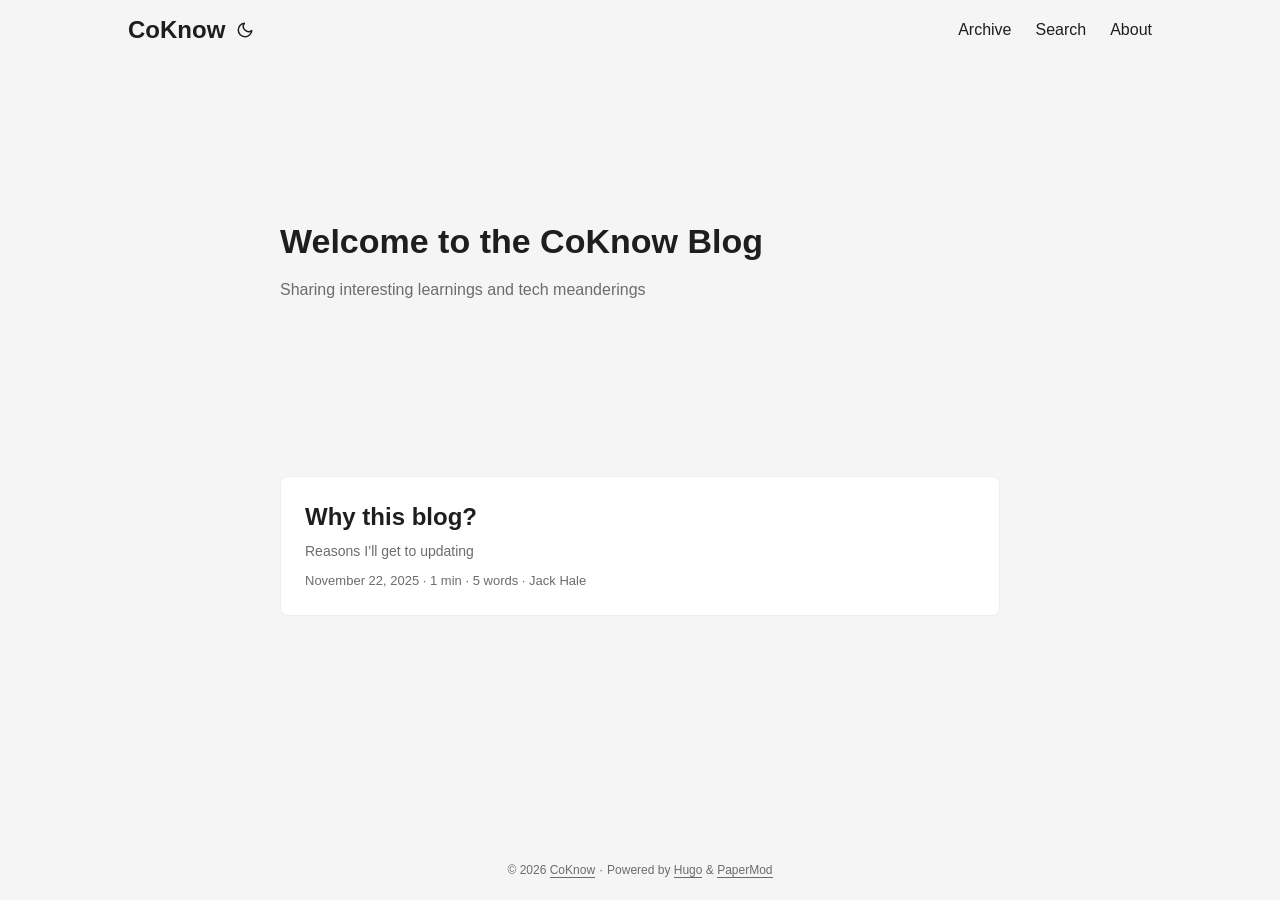
==== index.html @ a0d1c7be "Deploy from source repo" ====
<!doctype html><html lang=en dir=auto data-theme=auto><head><meta name=generator content="Hugo 0.165.0"><meta charset=utf-8><meta http-equiv=X-UA-Compatible content="IE=edge"><meta name=viewport content="width=device-width,initial-scale=1,shrink-to-fit=no"><meta name=robots content="index, follow"><title>CoKnow</title><meta name=description content="Sharing interesting learnings and tech meanderings"><meta name=author content="Jack Hale"><link rel=canonical href=https://coknow.blog/><link crossorigin=anonymous href=/assets/css/stylesheet.01de0cf7a606abfce8ed6089ab89e1538996376aac8ff05d3c7d2340f377b07c.css integrity="sha256-Ad4M96YGq/zo7WCJq4nhU4mWN2qsj/BdPH0jQPN3sHw=" rel="preload stylesheet" as=style><link rel=icon href=https://coknow.blog/favicon.ico><link rel=icon type=image/png sizes=16x16 href=https://coknow.blog/favicon-16x16.png><link rel=icon type=image/png sizes=32x32 href=https://coknow.blog/favicon-32x32.png><link rel=apple-touch-icon href=https://coknow.blog/apple-touch-icon.png><link rel=mask-icon href=https://coknow.blog/safari-pinned-tab.svg><meta name=theme-color content="#2e2e33"><meta name=msapplication-TileColor content="#2e2e33"><link rel=alternate type=application/rss+xml href=https://coknow.blog/index.xml title=rss><link rel=alternate type=application/json href=https://coknow.blog/index.json title=json><link rel=alternate hreflang=en href=https://coknow.blog/><noscript><style>#theme-toggle,.top-link{display:none}</style><style>@media(prefers-color-scheme:dark){:root{--theme:rgb(29, 30, 32);--entry:rgb(46, 46, 51);--primary:rgb(218, 218, 219);--secondary:rgb(155, 156, 157);--tertiary:rgb(65, 66, 68);--content:rgb(196, 196, 197);--code-block-bg:rgb(46, 46, 51);--code-bg:rgb(55, 56, 62);--border:rgb(51, 51, 51);color-scheme:dark}.list{background:var(--theme)}.toc{background:var(--entry)}}@media(prefers-color-scheme:light){.list::-webkit-scrollbar-thumb{border-color:var(--code-bg)}}</style></noscript><script>localStorage.getItem("pref-theme")==="dark"?document.querySelector("html").dataset.theme="dark":localStorage.getItem("pref-theme")==="light"?document.querySelector("html").dataset.theme="light":window.matchMedia("(prefers-color-scheme: dark)").matches?document.querySelector("html").dataset.theme="dark":document.querySelector("html").dataset.theme="light"</script><meta property="og:url" content="https://coknow.blog/"><meta property="og:site_name" content="CoKnow"><meta property="og:title" content="CoKnow"><meta property="og:description" content="Sharing interesting learnings and tech meanderings"><meta property="og:locale" content="en-us"><meta property="og:type" content="website"><meta name=twitter:card content="summary"><meta name=twitter:title content="CoKnow"><meta name=twitter:description content="Sharing interesting learnings and tech meanderings"><script type=application/ld+json>{"@context":"https://schema.org","@type":"Organization","name":"CoKnow","url":"https://coknow.blog/","description":"Sharing interesting learnings and tech meanderings","logo":"https://coknow.blog/favicon.ico","sameAs":[]}</script></head><body class=list id=top><header class=header><nav class=nav><div class=logo><a href=https://coknow.blog/ accesskey=h title="CoKnow (Alt + H)">CoKnow</a><div class=logo-switches><button id=theme-toggle accesskey=t title="(Alt + T)" aria-label="Toggle theme">
<svg id="moon" width="24" height="18" viewBox="0 0 24 24" fill="none" stroke="currentColor" stroke-width="2" stroke-linecap="round" stroke-linejoin="round"><path d="M21 12.79A9 9 0 1111.21 3 7 7 0 0021 12.79z"/></svg>
<svg id="sun" width="24" height="18" viewBox="0 0 24 24" fill="none" stroke="currentColor" stroke-width="2" stroke-linecap="round" stroke-linejoin="round"><circle cx="12" cy="12" r="5"/><line x1="12" y1="1" x2="12" y2="3"/><line x1="12" y1="21" x2="12" y2="23"/><line x1="4.22" y1="4.22" x2="5.64" y2="5.64"/><line x1="18.36" y1="18.36" x2="19.78" y2="19.78"/><line x1="1" y1="12" x2="3" y2="12"/><line x1="21" y1="12" x2="23" y2="12"/><line x1="4.22" y1="19.78" x2="5.64" y2="18.36"/><line x1="18.36" y1="5.64" x2="19.78" y2="4.22"/></svg></button></div></div><ul id=menu><li><a href=https://coknow.blog/posts/ title=Archive><span>Archive</span></a></li><li><a href=https://coknow.blog/search/ title="Search (Alt + /)" accesskey=/><span>Search</span></a></li><li><a href=https://coknow.blog/about/ title=About><span>About</span></a></li></ul></nav></header><main class=main><article class="first-entry home-info"><header class=entry-header><h1>Welcome to the CoKnow Blog</h1></header><div class=entry-content>Sharing interesting learnings and tech meanderings</div><footer class=entry-footer><div class=social-icons></div></footer></article><article class=post-entry><header class=entry-header><h2 class=entry-hint-parent>Why this blog?</h2></header><div class=entry-content><p>Reasons I’ll get to updating</p></div><footer class=entry-footer><span title='2025-11-22 00:00:00 -0500 -0500'>November 22, 2025</span>&nbsp;·&nbsp;<span>1 min</span>&nbsp;·&nbsp;<span>5 words</span>&nbsp;·&nbsp;<span>Jack Hale</span></footer><a class=entry-link aria-label="post link to Why this blog?" href=https://coknow.blog/posts/why-this-blog/></a></article></main><footer class=footer><span>&copy; 2026 <a href=https://coknow.blog/>CoKnow</a></span> ·
<span>Powered by
<a href=https://gohugo.io/ rel="noopener noreferrer" target=_blank>Hugo</a> &
<a href=https://github.com/adityatelange/hugo-PaperMod/ rel=noopener target=_blank>PaperMod</a></span></footer><a href=#top aria-label="go to top" title="Go to Top (Alt + G)" class=top-link id=top-link accesskey=g><svg viewBox="0 0 12 6" fill="currentColor"><path d="M12 6H0l6-6z"/></svg>
</a><script>let menu=document.getElementById("menu");if(menu){const e=localStorage.getItem("menu-scroll-position");e&&(menu.scrollLeft=parseInt(e,10)),menu.onscroll=function(){localStorage.setItem("menu-scroll-position",menu.scrollLeft)}}document.querySelectorAll('a[href^="#"]').forEach(e=>{e.addEventListener("click",function(e){e.preventDefault();var t=this.getAttribute("href").substr(1);window.matchMedia("(prefers-reduced-motion: reduce)").matches?document.querySelector(`[id='${decodeURIComponent(t)}']`).scrollIntoView():document.querySelector(`[id='${decodeURIComponent(t)}']`).scrollIntoView({behavior:"smooth"}),t==="top"?history.replaceState(null,null," "):history.pushState(null,null,`#${t}`)})})</script><script>var mybutton=document.getElementById("top-link");window.onscroll=function(){document.body.scrollTop>800||document.documentElement.scrollTop>800?(mybutton.style.visibility="visible",mybutton.style.opacity="1"):(mybutton.style.visibility="hidden",mybutton.style.opacity="0")}</script><script>document.getElementById("theme-toggle").addEventListener("click",()=>{const e=document.querySelector("html");e.dataset.theme==="dark"?(e.dataset.theme="light",localStorage.setItem("pref-theme","light")):(e.dataset.theme="dark",localStorage.setItem("pref-theme","dark"))})</script></body></html>
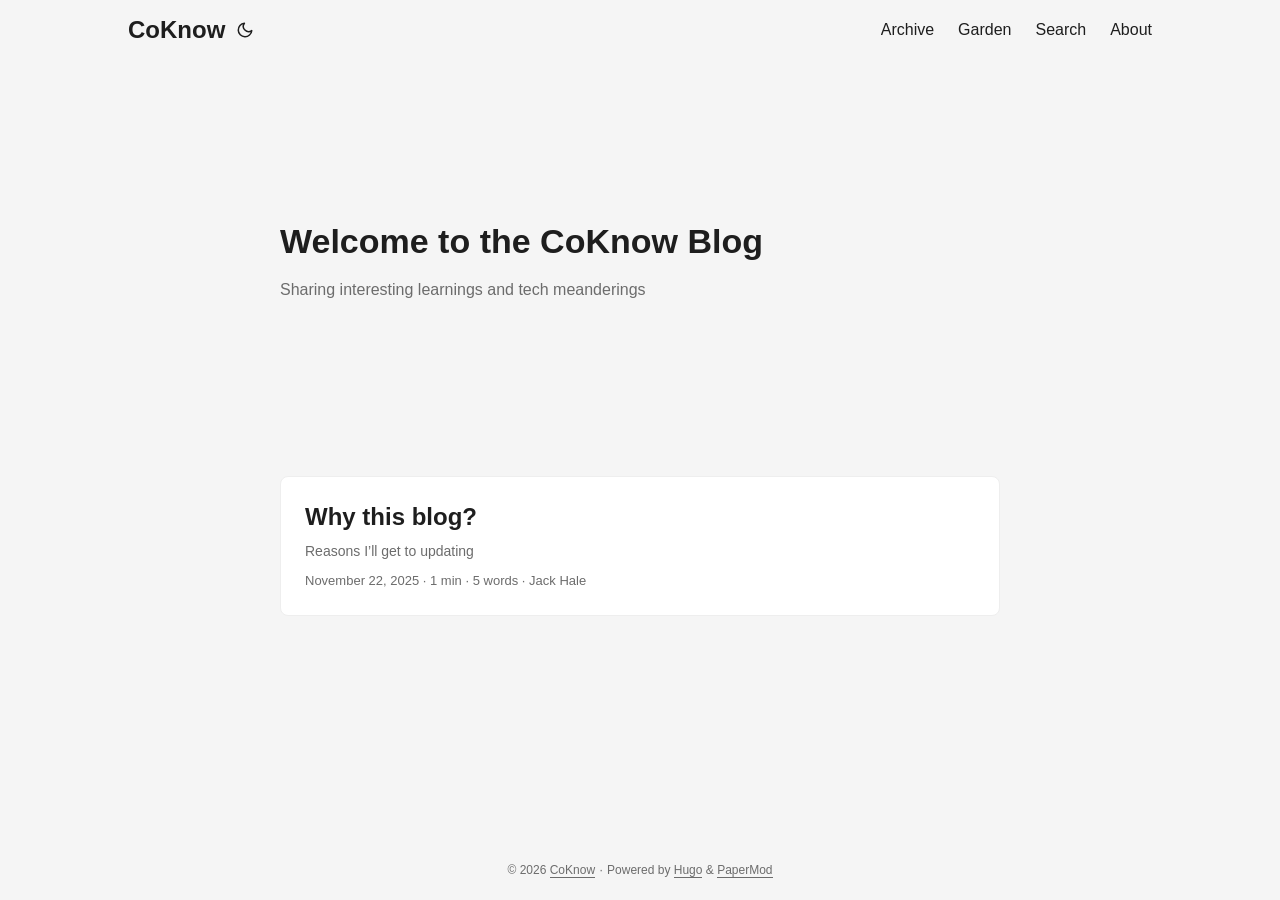
==== commit 5e73197d: "Deploy from source repo" ====
--- a/index.html
+++ b/index.html
@@ -1,6 +1,6 @@
-<!doctype html><html lang=en dir=auto data-theme=auto><head><meta name=generator content="Hugo 0.165.0"><meta charset=utf-8><meta http-equiv=X-UA-Compatible content="IE=edge"><meta name=viewport content="width=device-width,initial-scale=1,shrink-to-fit=no"><meta name=robots content="index, follow"><title>CoKnow</title><meta name=description content="Sharing interesting learnings and tech meanderings"><meta name=author content="Jack Hale"><link rel=canonical href=https://coknow.blog/><link crossorigin=anonymous href=/assets/css/stylesheet.01de0cf7a606abfce8ed6089ab89e1538996376aac8ff05d3c7d2340f377b07c.css integrity="sha256-Ad4M96YGq/zo7WCJq4nhU4mWN2qsj/BdPH0jQPN3sHw=" rel="preload stylesheet" as=style><link rel=icon href=https://coknow.blog/favicon.ico><link rel=icon type=image/png sizes=16x16 href=https://coknow.blog/favicon-16x16.png><link rel=icon type=image/png sizes=32x32 href=https://coknow.blog/favicon-32x32.png><link rel=apple-touch-icon href=https://coknow.blog/apple-touch-icon.png><link rel=mask-icon href=https://coknow.blog/safari-pinned-tab.svg><meta name=theme-color content="#2e2e33"><meta name=msapplication-TileColor content="#2e2e33"><link rel=alternate type=application/rss+xml href=https://coknow.blog/index.xml title=rss><link rel=alternate type=application/json href=https://coknow.blog/index.json title=json><link rel=alternate hreflang=en href=https://coknow.blog/><noscript><style>#theme-toggle,.top-link{display:none}</style><style>@media(prefers-color-scheme:dark){:root{--theme:rgb(29, 30, 32);--entry:rgb(46, 46, 51);--primary:rgb(218, 218, 219);--secondary:rgb(155, 156, 157);--tertiary:rgb(65, 66, 68);--content:rgb(196, 196, 197);--code-block-bg:rgb(46, 46, 51);--code-bg:rgb(55, 56, 62);--border:rgb(51, 51, 51);color-scheme:dark}.list{background:var(--theme)}.toc{background:var(--entry)}}@media(prefers-color-scheme:light){.list::-webkit-scrollbar-thumb{border-color:var(--code-bg)}}</style></noscript><script>localStorage.getItem("pref-theme")==="dark"?document.querySelector("html").dataset.theme="dark":localStorage.getItem("pref-theme")==="light"?document.querySelector("html").dataset.theme="light":window.matchMedia("(prefers-color-scheme: dark)").matches?document.querySelector("html").dataset.theme="dark":document.querySelector("html").dataset.theme="light"</script><meta property="og:url" content="https://coknow.blog/"><meta property="og:site_name" content="CoKnow"><meta property="og:title" content="CoKnow"><meta property="og:description" content="Sharing interesting learnings and tech meanderings"><meta property="og:locale" content="en-us"><meta property="og:type" content="website"><meta name=twitter:card content="summary"><meta name=twitter:title content="CoKnow"><meta name=twitter:description content="Sharing interesting learnings and tech meanderings"><script type=application/ld+json>{"@context":"https://schema.org","@type":"Organization","name":"CoKnow","url":"https://coknow.blog/","description":"Sharing interesting learnings and tech meanderings","logo":"https://coknow.blog/favicon.ico","sameAs":[]}</script></head><body class=list id=top><header class=header><nav class=nav><div class=logo><a href=https://coknow.blog/ accesskey=h title="CoKnow (Alt + H)">CoKnow</a><div class=logo-switches><button id=theme-toggle accesskey=t title="(Alt + T)" aria-label="Toggle theme">
+<!doctype html><html lang=en dir=auto data-theme=auto><head><meta charset=utf-8><meta http-equiv=X-UA-Compatible content="IE=edge"><meta name=viewport content="width=device-width,initial-scale=1,shrink-to-fit=no"><meta name=robots content="index, follow"><title>CoKnow</title><meta name=description content="Sharing interesting learnings and tech meanderings"><meta name=author content="Jack Hale"><link rel=canonical href=https://coknow.blog/><link crossorigin=anonymous href=/assets/css/stylesheet.d88e6ce8b4e912d1458bb23e6993f2cd39b855902c5f7cb44fafe7acfdd76243.css integrity="sha256-2I5s6LTpEtFFi7I+aZPyzTm4VZAsX3y0T6/nrP3XYkM=" rel="preload stylesheet" as=style><link rel=icon href=https://coknow.blog/favicon.ico><link rel=icon type=image/png sizes=16x16 href=https://coknow.blog/favicon-16x16.png><link rel=icon type=image/png sizes=32x32 href=https://coknow.blog/favicon-32x32.png><link rel=apple-touch-icon href=https://coknow.blog/apple-touch-icon.png><link rel=mask-icon href=https://coknow.blog/safari-pinned-tab.svg><meta name=theme-color content="#2e2e33"><meta name=msapplication-TileColor content="#2e2e33"><link rel=alternate type=application/rss+xml href=https://coknow.blog/index.xml title=rss><link rel=alternate type=application/json href=https://coknow.blog/index.json title=json><link rel=alternate hreflang=en href=https://coknow.blog/><noscript><style>#theme-toggle,.top-link{display:none}</style><style>@media(prefers-color-scheme:dark){:root{--theme:rgb(29, 30, 32);--entry:rgb(46, 46, 51);--primary:rgb(218, 218, 219);--secondary:rgb(155, 156, 157);--tertiary:rgb(65, 66, 68);--content:rgb(196, 196, 197);--code-block-bg:rgb(46, 46, 51);--code-bg:rgb(55, 56, 62);--border:rgb(51, 51, 51);color-scheme:dark}.list{background:var(--theme)}.toc{background:var(--entry)}}@media(prefers-color-scheme:light){.list::-webkit-scrollbar-thumb{border-color:var(--code-bg)}}</style></noscript><script>localStorage.getItem("pref-theme")==="dark"?document.querySelector("html").dataset.theme="dark":localStorage.getItem("pref-theme")==="light"?document.querySelector("html").dataset.theme="light":window.matchMedia("(prefers-color-scheme: dark)").matches?document.querySelector("html").dataset.theme="dark":document.querySelector("html").dataset.theme="light"</script><meta property="og:url" content="https://coknow.blog/"><meta property="og:site_name" content="CoKnow"><meta property="og:title" content="CoKnow"><meta property="og:description" content="Sharing interesting learnings and tech meanderings"><meta property="og:locale" content="en-us"><meta property="og:type" content="website"><meta name=twitter:card content="summary"><meta name=twitter:title content="CoKnow"><meta name=twitter:description content="Sharing interesting learnings and tech meanderings"><script type=application/ld+json>{"@context":"https://schema.org","@type":"Organization","name":"CoKnow","url":"https://coknow.blog/","description":"Sharing interesting learnings and tech meanderings","logo":"https://coknow.blog/favicon.ico","sameAs":[]}</script><meta name=generator content="Hugo 0.168.0"></head><body class=list id=top><header class=header><nav class=nav><div class=logo><a href=https://coknow.blog/ accesskey=h title="CoKnow (Alt + H)">CoKnow</a><div class=logo-switches><button id=theme-toggle accesskey=t title="(Alt + T)" aria-label="Toggle theme">
 <svg id="moon" width="24" height="18" viewBox="0 0 24 24" fill="none" stroke="currentColor" stroke-width="2" stroke-linecap="round" stroke-linejoin="round"><path d="M21 12.79A9 9 0 1111.21 3 7 7 0 0021 12.79z"/></svg>
-<svg id="sun" width="24" height="18" viewBox="0 0 24 24" fill="none" stroke="currentColor" stroke-width="2" stroke-linecap="round" stroke-linejoin="round"><circle cx="12" cy="12" r="5"/><line x1="12" y1="1" x2="12" y2="3"/><line x1="12" y1="21" x2="12" y2="23"/><line x1="4.22" y1="4.22" x2="5.64" y2="5.64"/><line x1="18.36" y1="18.36" x2="19.78" y2="19.78"/><line x1="1" y1="12" x2="3" y2="12"/><line x1="21" y1="12" x2="23" y2="12"/><line x1="4.22" y1="19.78" x2="5.64" y2="18.36"/><line x1="18.36" y1="5.64" x2="19.78" y2="4.22"/></svg></button></div></div><ul id=menu><li><a href=https://coknow.blog/posts/ title=Archive><span>Archive</span></a></li><li><a href=https://coknow.blog/search/ title="Search (Alt + /)" accesskey=/><span>Search</span></a></li><li><a href=https://coknow.blog/about/ title=About><span>About</span></a></li></ul></nav></header><main class=main><article class="first-entry home-info"><header class=entry-header><h1>Welcome to the CoKnow Blog</h1></header><div class=entry-content>Sharing interesting learnings and tech meanderings</div><footer class=entry-footer><div class=social-icons></div></footer></article><article class=post-entry><header class=entry-header><h2 class=entry-hint-parent>Why this blog?</h2></header><div class=entry-content><p>Reasons I’ll get to updating</p></div><footer class=entry-footer><span title='2025-11-22 00:00:00 -0500 -0500'>November 22, 2025</span>&nbsp;·&nbsp;<span>1 min</span>&nbsp;·&nbsp;<span>5 words</span>&nbsp;·&nbsp;<span>Jack Hale</span></footer><a class=entry-link aria-label="post link to Why this blog?" href=https://coknow.blog/posts/why-this-blog/></a></article></main><footer class=footer><span>&copy; 2026 <a href=https://coknow.blog/>CoKnow</a></span> ·
+<svg id="sun" width="24" height="18" viewBox="0 0 24 24" fill="none" stroke="currentColor" stroke-width="2" stroke-linecap="round" stroke-linejoin="round"><circle cx="12" cy="12" r="5"/><line x1="12" y1="1" x2="12" y2="3"/><line x1="12" y1="21" x2="12" y2="23"/><line x1="4.22" y1="4.22" x2="5.64" y2="5.64"/><line x1="18.36" y1="18.36" x2="19.78" y2="19.78"/><line x1="1" y1="12" x2="3" y2="12"/><line x1="21" y1="12" x2="23" y2="12"/><line x1="4.22" y1="19.78" x2="5.64" y2="18.36"/><line x1="18.36" y1="5.64" x2="19.78" y2="4.22"/></svg></button></div></div><ul id=menu><li><a href=https://coknow.blog/posts/ title=Archive><span>Archive</span></a></li><li><a href=https://coknow.blog/garden/ title=Garden><span>Garden</span></a></li><li><a href=https://coknow.blog/search/ title="Search (Alt + /)" accesskey=/><span>Search</span></a></li><li><a href=https://coknow.blog/about/ title=About><span>About</span></a></li></ul></nav></header><main class=main><article class="first-entry home-info"><header class=entry-header><h1>Welcome to the CoKnow Blog</h1></header><div class=entry-content>Sharing interesting learnings and tech meanderings</div><footer class=entry-footer><div class=social-icons></div></footer></article><article class=post-entry><header class=entry-header><h2 class=entry-hint-parent>Why this blog?</h2></header><div class=entry-content><p>Reasons I’ll get to updating</p></div><footer class=entry-footer><span title='2025-11-22 00:00:00 -0500 -0500'>November 22, 2025</span>&nbsp;·&nbsp;<span>1 min</span>&nbsp;·&nbsp;<span>5 words</span>&nbsp;·&nbsp;<span>Jack Hale</span></footer><a class=entry-link aria-label="post link to Why this blog?" href=https://coknow.blog/posts/why-this-blog/></a></article></main><footer class=footer><span>&copy; 2026 <a href=https://coknow.blog/>CoKnow</a></span> ·
 <span>Powered by
 <a href=https://gohugo.io/ rel="noopener noreferrer" target=_blank>Hugo</a> &
 <a href=https://github.com/adityatelange/hugo-PaperMod/ rel=noopener target=_blank>PaperMod</a></span></footer><a href=#top aria-label="go to top" title="Go to Top (Alt + G)" class=top-link id=top-link accesskey=g><svg viewBox="0 0 12 6" fill="currentColor"><path d="M12 6H0l6-6z"/></svg>
